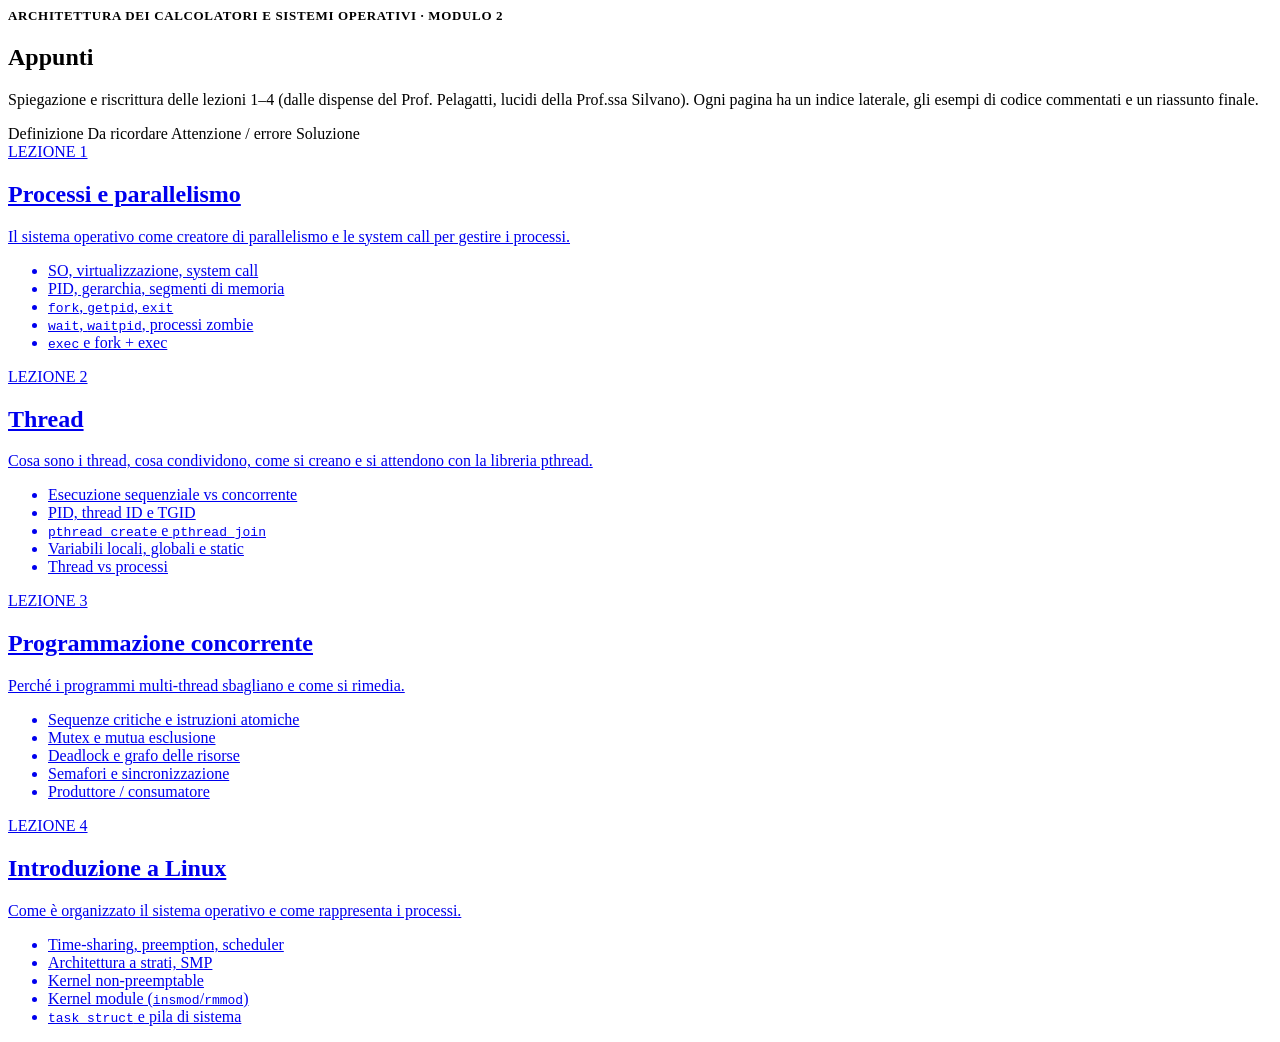
==== index.html @ bf4bdbc6 "Add files via upload" ====
<!doctype html>
<html lang="it">
<head>
<meta charset="utf-8">
<meta name="viewport" content="width=device-width, initial-scale=1">
<title>Appunti ACSO Modulo 2</title>
<link rel="stylesheet" href="style/style.css">
</head>
<body>
<section class="hero">
  <div style="font-size:13px;color:var(--accent);font-weight:700;letter-spacing:.05em;text-transform:uppercase">Architettura dei Calcolatori e Sistemi Operativi · Modulo 2</div>
  <h1>Appunti</h1>
  <p>Spiegazione e riscrittura delle lezioni 1–4 (dalle dispense del Prof. Pelagatti, lucidi della Prof.ssa Silvano). Ogni pagina ha un indice laterale, gli esempi di codice commentati e un riassunto finale.</p>
</section>

<div class="legend">
  <span class="def" style="background:var(--accent-soft)">Definizione</span>
  <span class="note" style="background:var(--note-bg)">Da ricordare</span>
  <span class="warn" style="background:var(--warn-bg)">Attenzione / errore</span>
  <span class="ok" style="background:var(--ok-bg)">Soluzione</span>
</div>

<div class="cards">
  <a class="card" href="capitoli/L01-processi-parallelismo.html">
    <span class="num">LEZIONE 1</span>
    <h2>Processi e parallelismo</h2>
    <p>Il sistema operativo come creatore di parallelismo e le system call per gestire i processi.</p>
    <ul>
      <li>SO, virtualizzazione, system call</li>
      <li>PID, gerarchia, segmenti di memoria</li>
      <li><code>fork</code>, <code>getpid</code>, <code>exit</code></li>
      <li><code>wait</code>, <code>waitpid</code>, processi zombie</li>
      <li><code>exec</code> e fork + exec</li>
    </ul>
  </a>
  <a class="card" href="capitoli/L02-thread.html">
    <span class="num">LEZIONE 2</span>
    <h2>Thread</h2>
    <p>Cosa sono i thread, cosa condividono, come si creano e si attendono con la libreria pthread.</p>
    <ul>
      <li>Esecuzione sequenziale vs concorrente</li>
      <li>PID, thread ID e TGID</li>
      <li><code>pthread_create</code> e <code>pthread_join</code></li>
      <li>Variabili locali, globali e static</li>
      <li>Thread vs processi</li>
    </ul>
  </a>
  <a class="card" href="capitoli/L03-programmazione-concorrente.html">
    <span class="num">LEZIONE 3</span>
    <h2>Programmazione concorrente</h2>
    <p>Perché i programmi multi-thread sbagliano e come si rimedia.</p>
    <ul>
      <li>Sequenze critiche e istruzioni atomiche</li>
      <li>Mutex e mutua esclusione</li>
      <li>Deadlock e grafo delle risorse</li>
      <li>Semafori e sincronizzazione</li>
      <li>Produttore / consumatore</li>
    </ul>
  </a>
  <a class="card" href="capitoli/L04-introduzione-linux.html">
    <span class="num">LEZIONE 4</span>
    <h2>Introduzione a Linux</h2>
    <p>Come è organizzato il sistema operativo e come rappresenta i processi.</p>
    <ul>
      <li>Time-sharing, preemption, scheduler</li>
      <li>Architettura a strati, SMP</li>
      <li>Kernel non-preemptable</li>
      <li>Kernel module (<code>insmod</code>/<code>rmmod</code>)</li>
      <li><code>task_struct</code> e pila di sistema</li>
    </ul>
  </a>
</div>
</body>
</html>
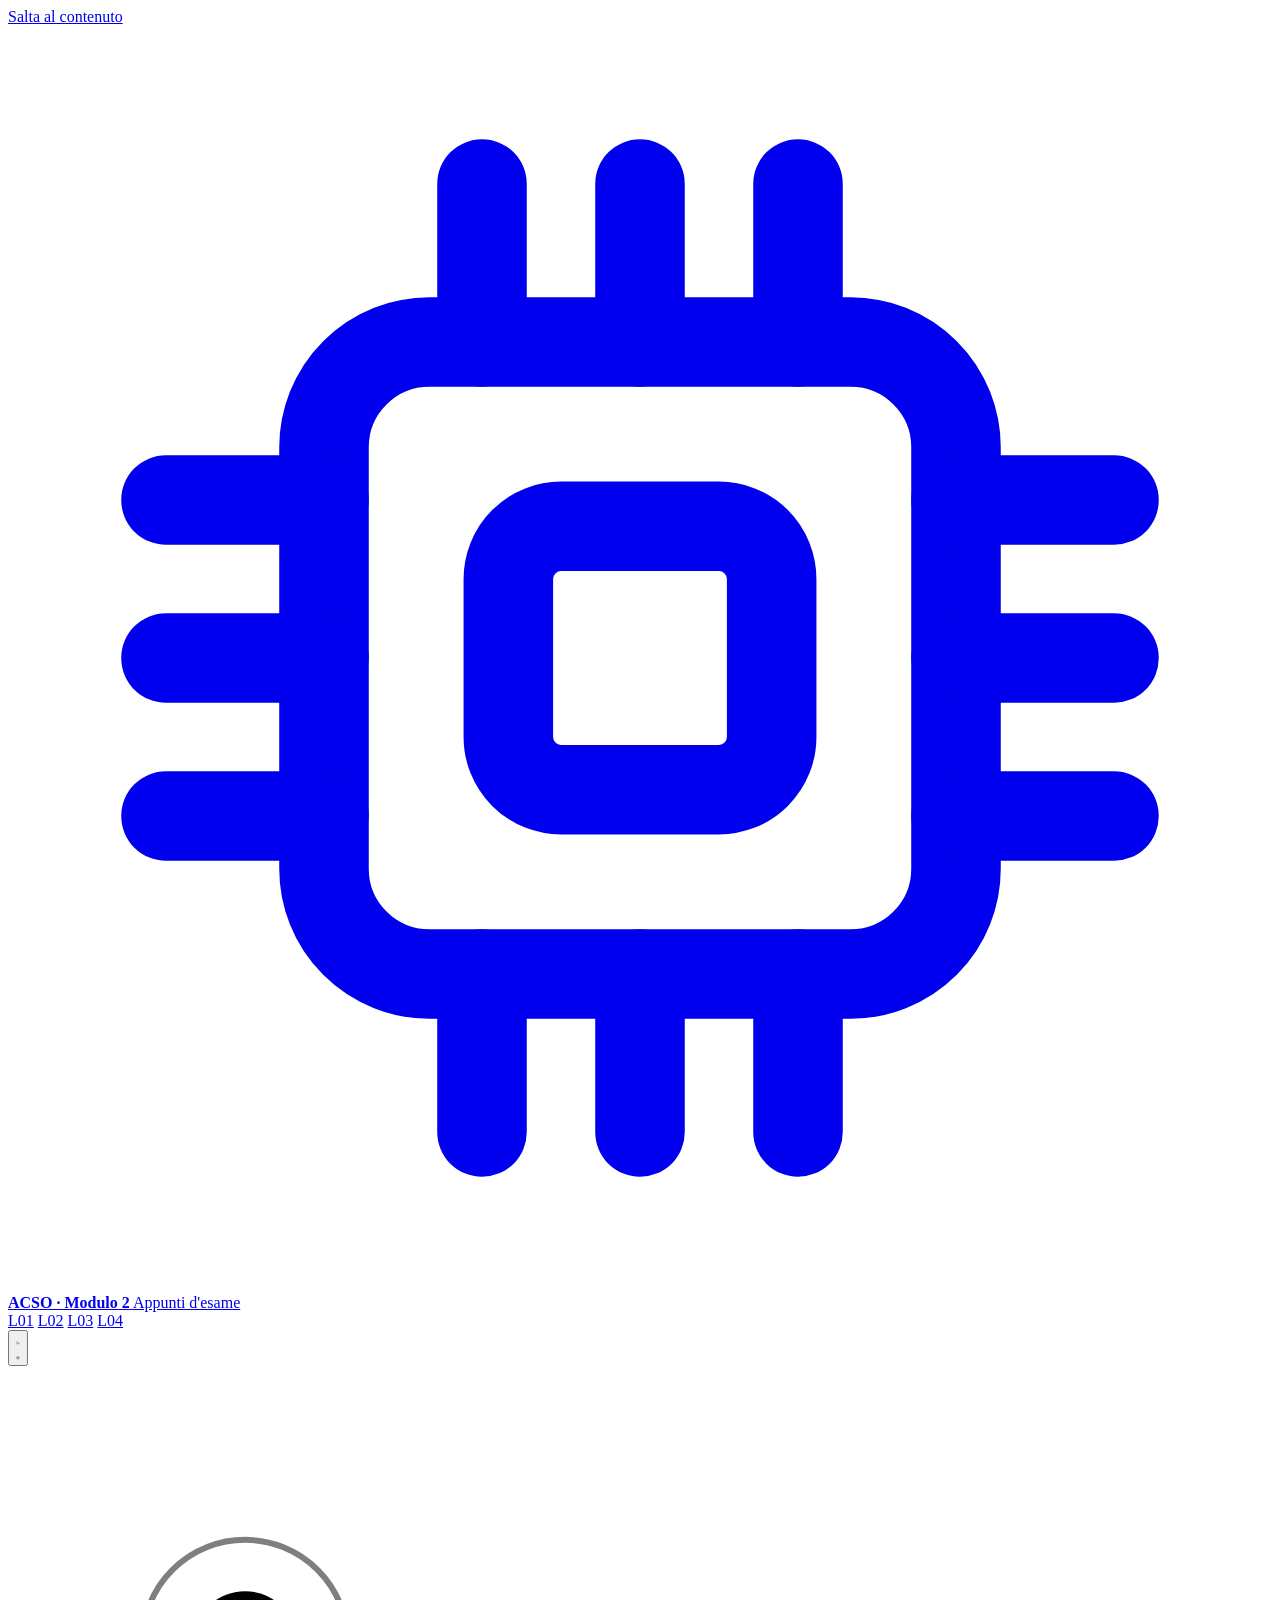
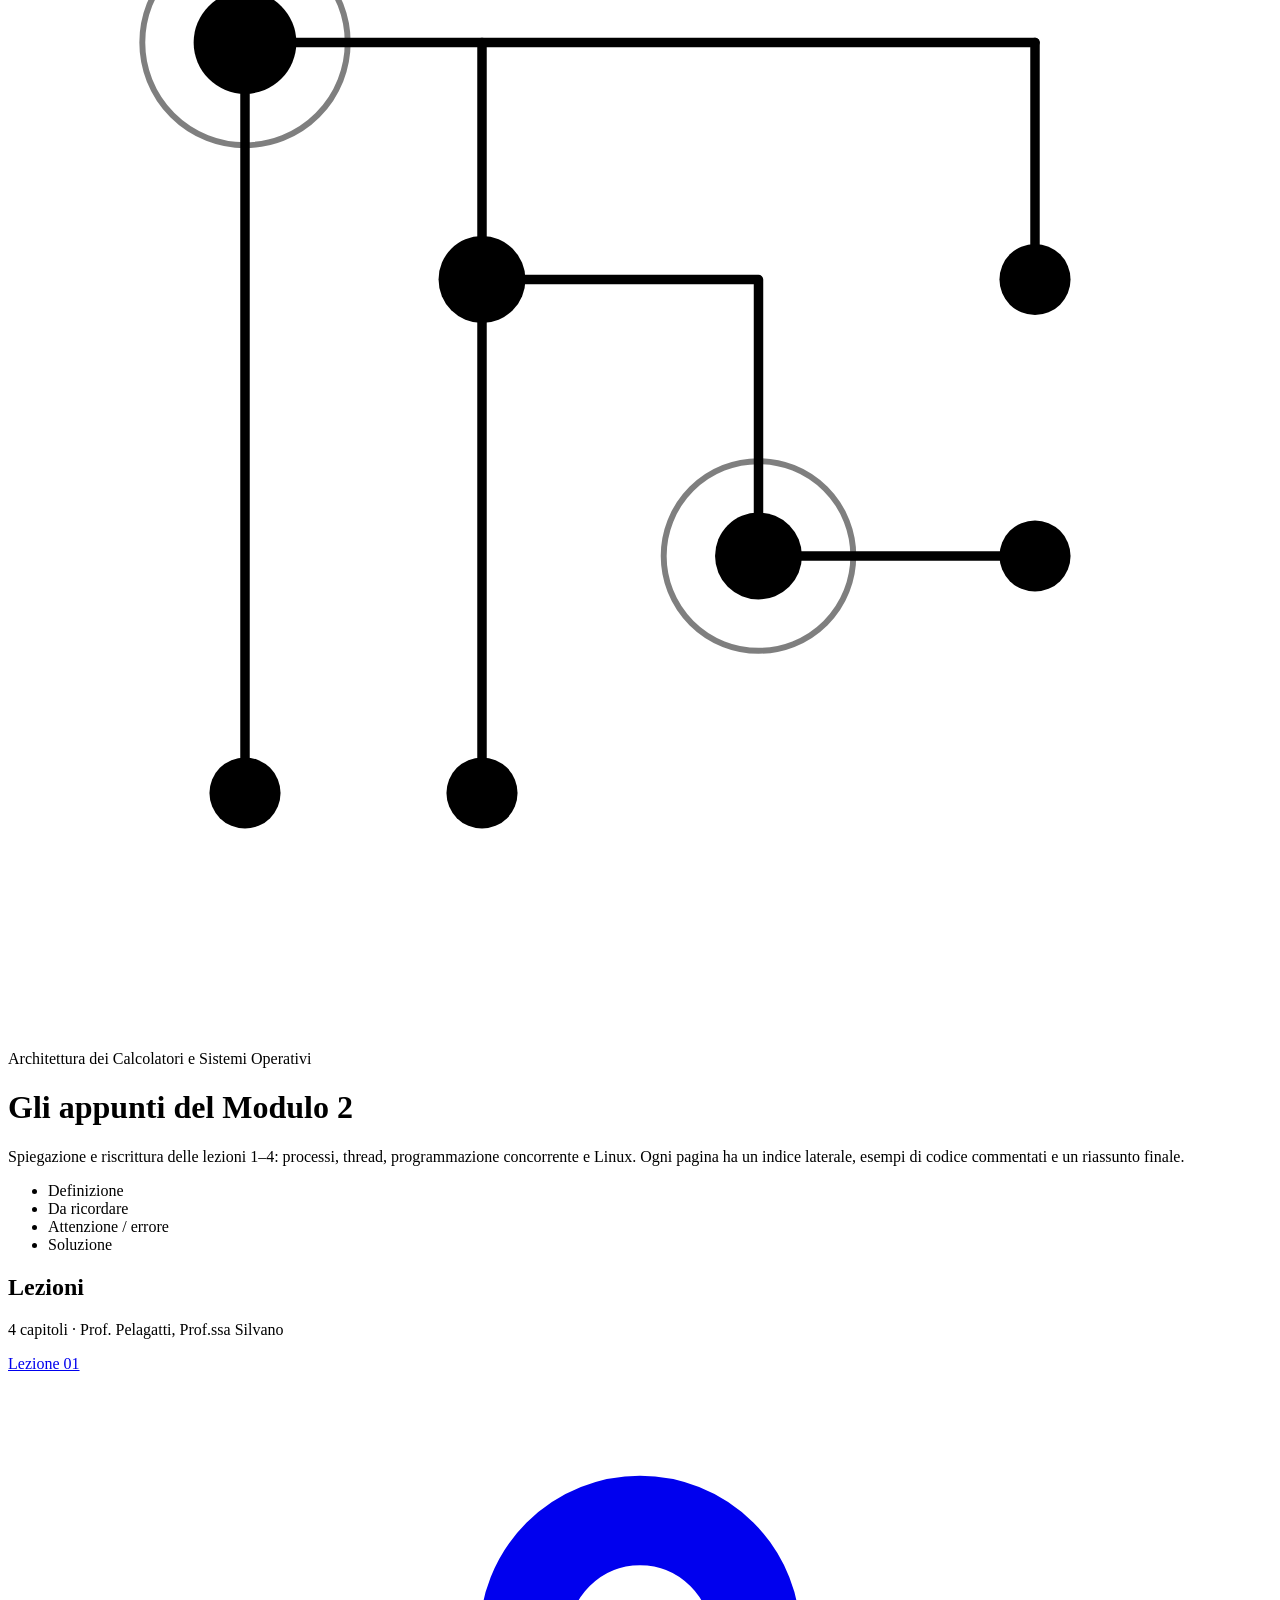
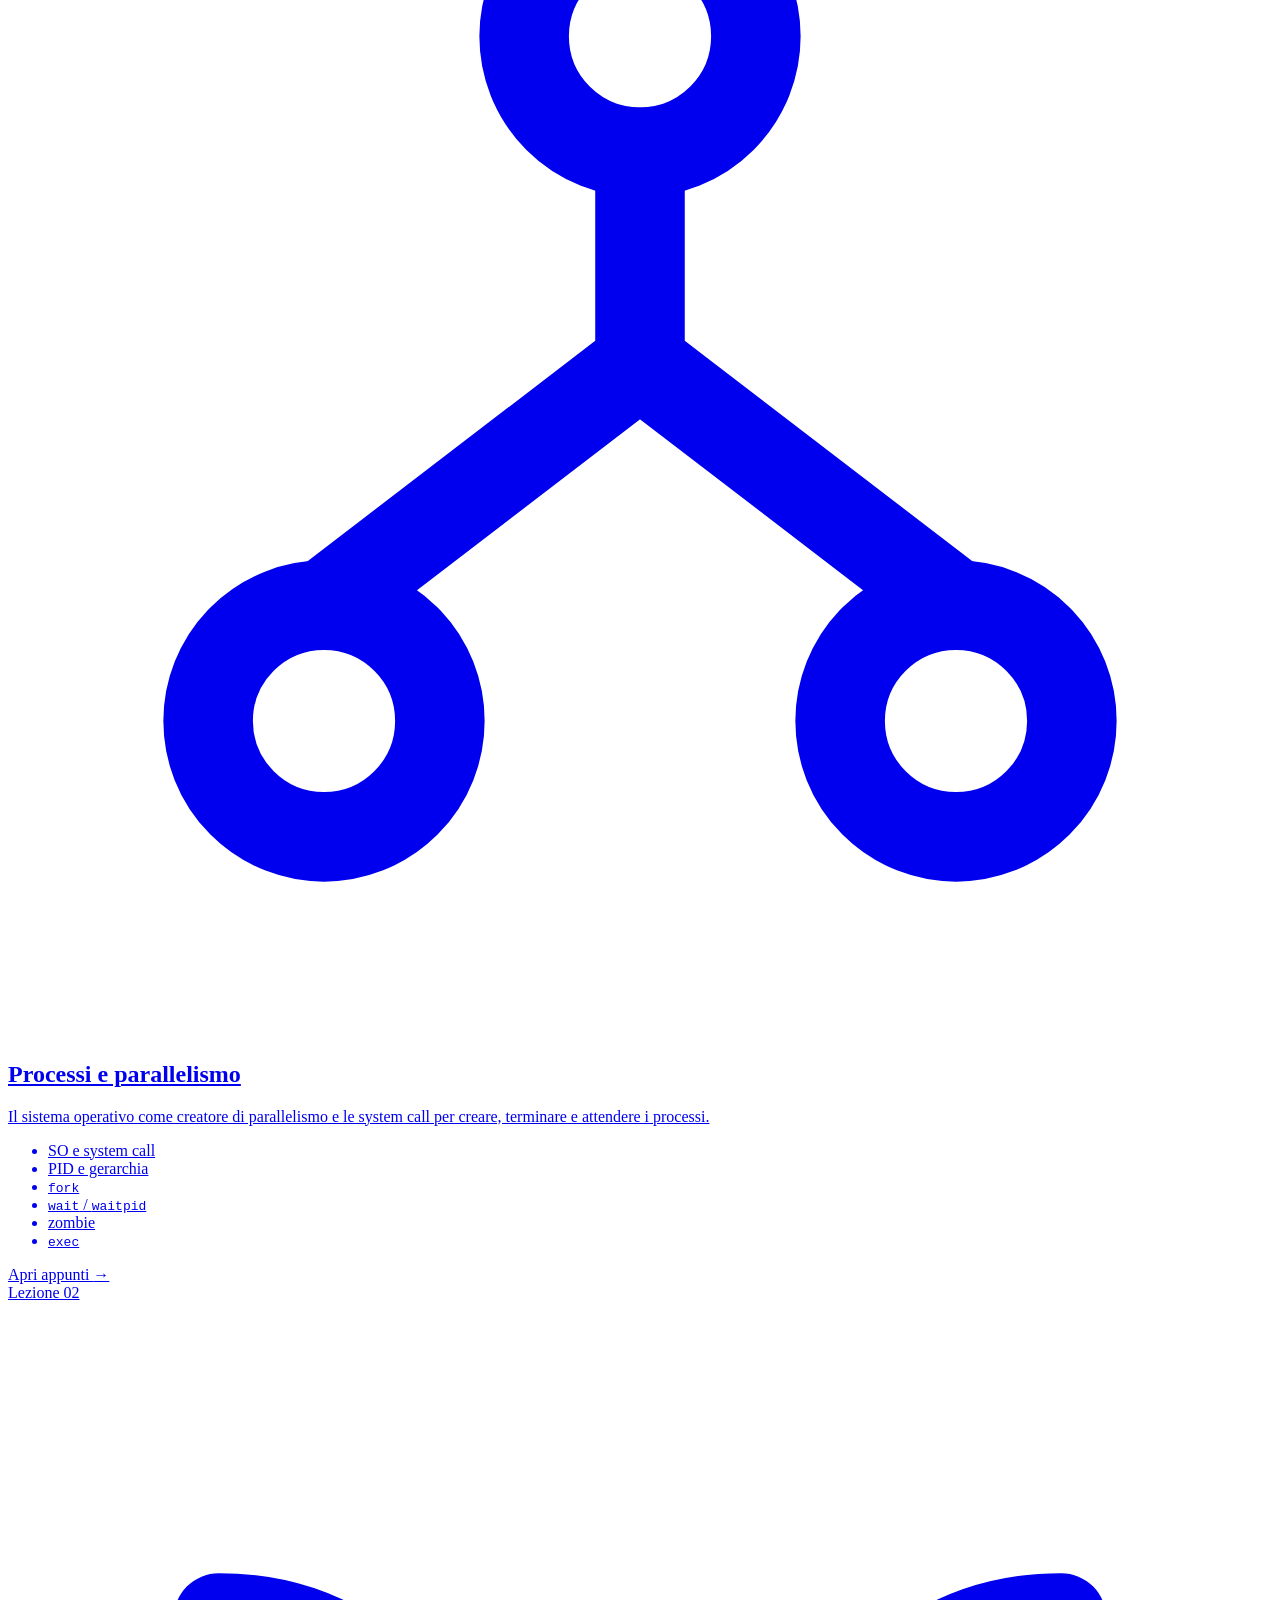
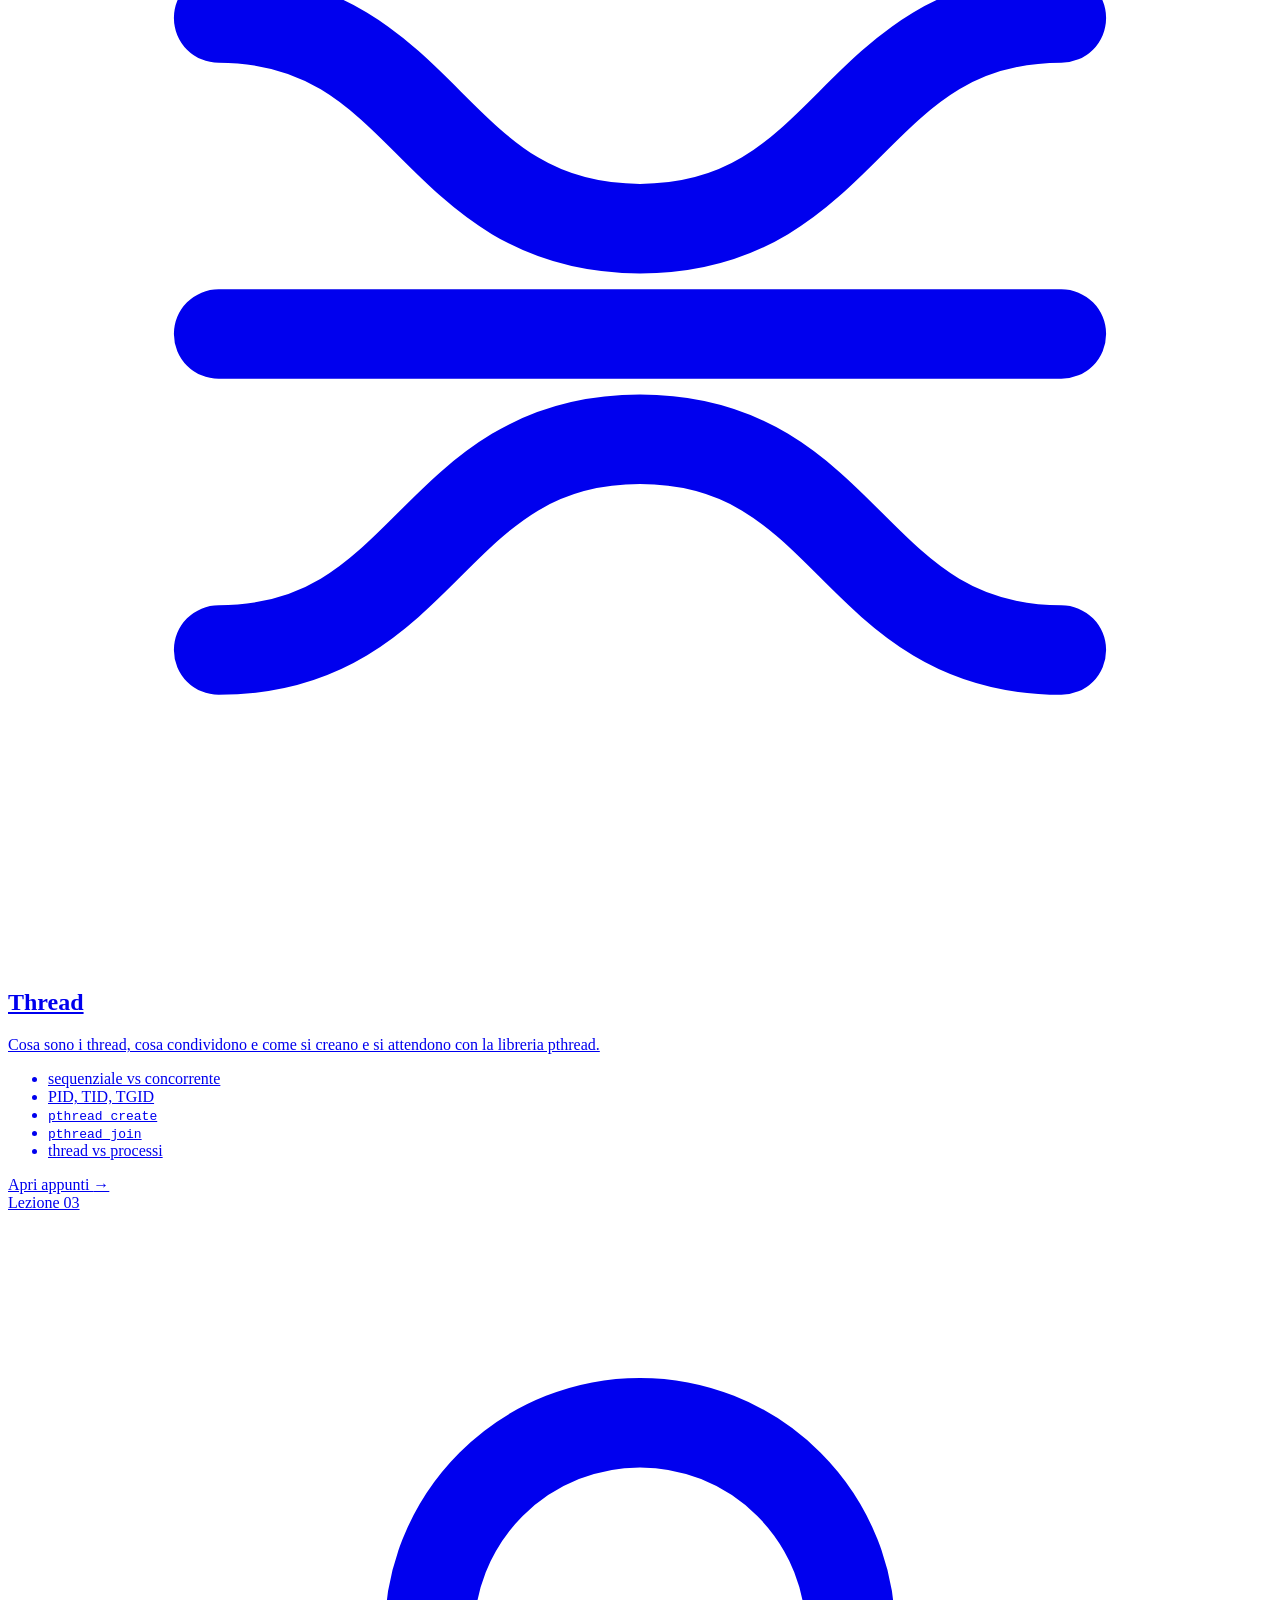
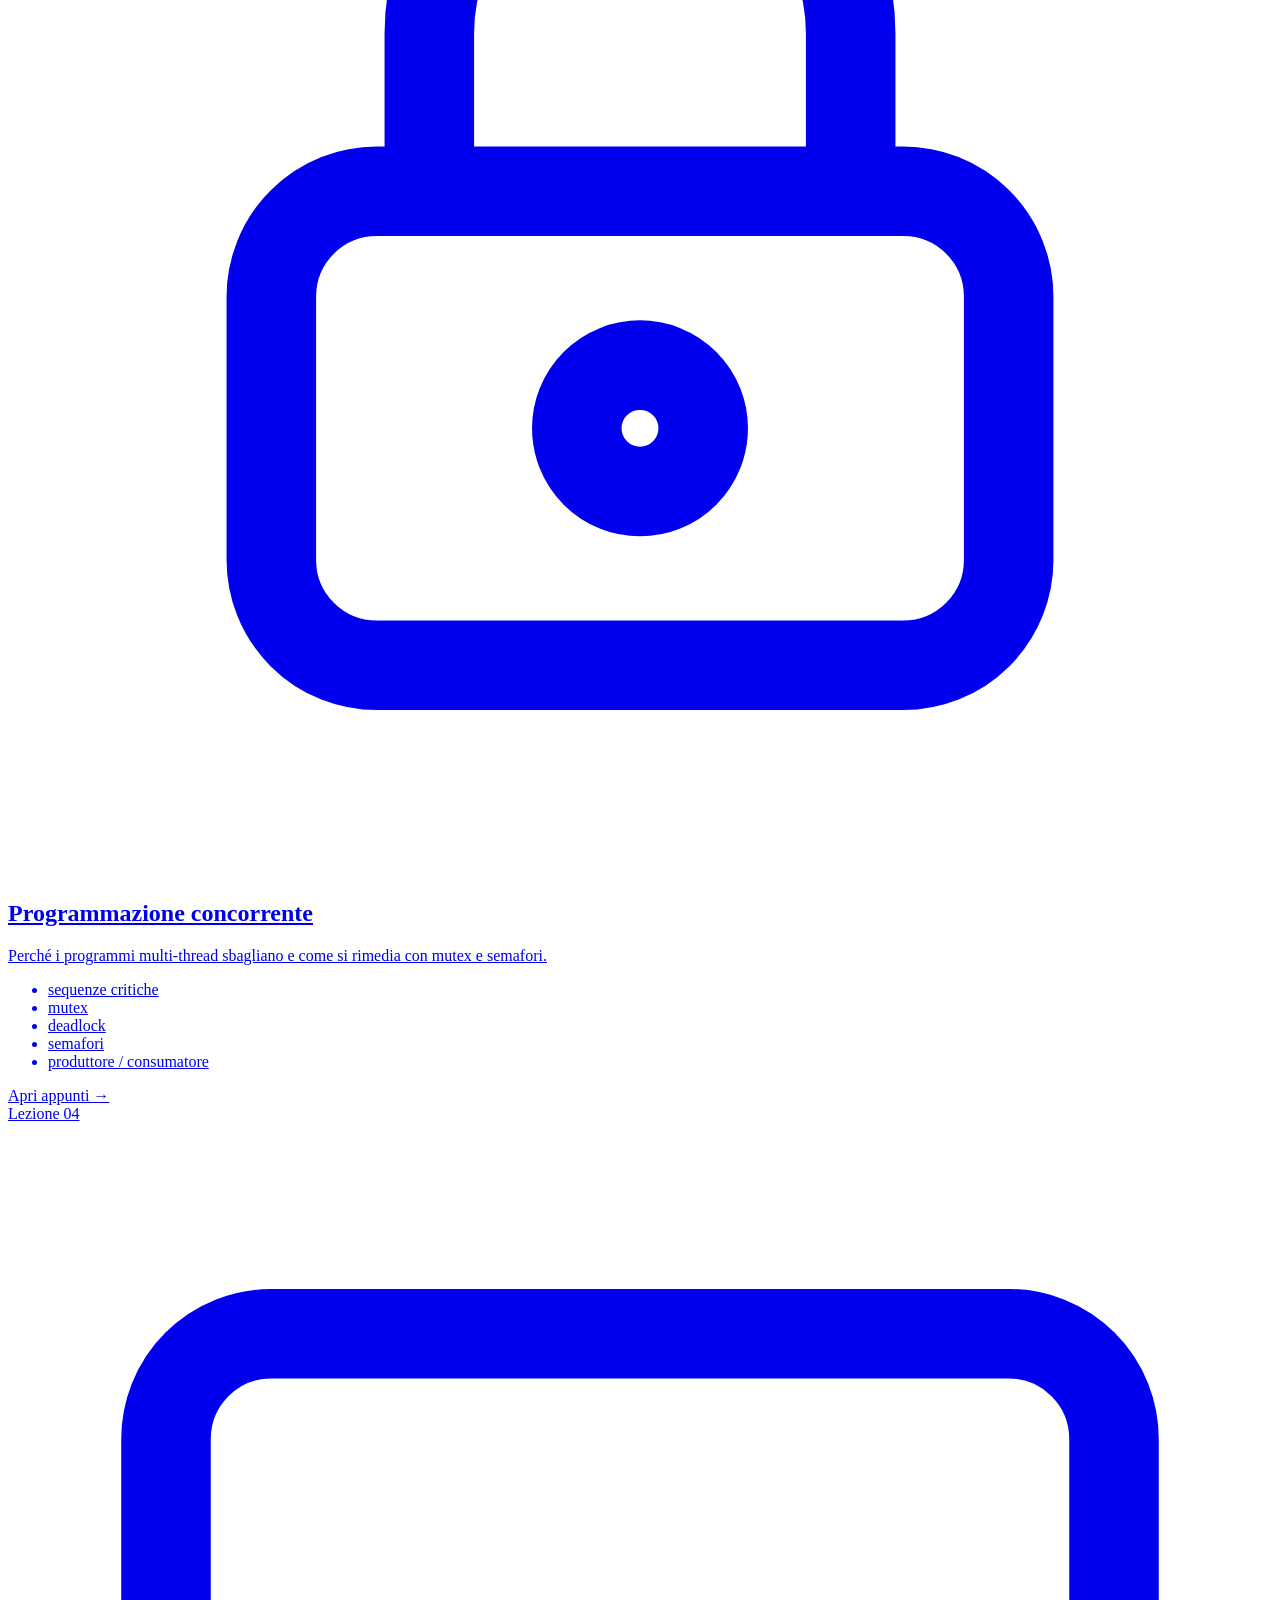
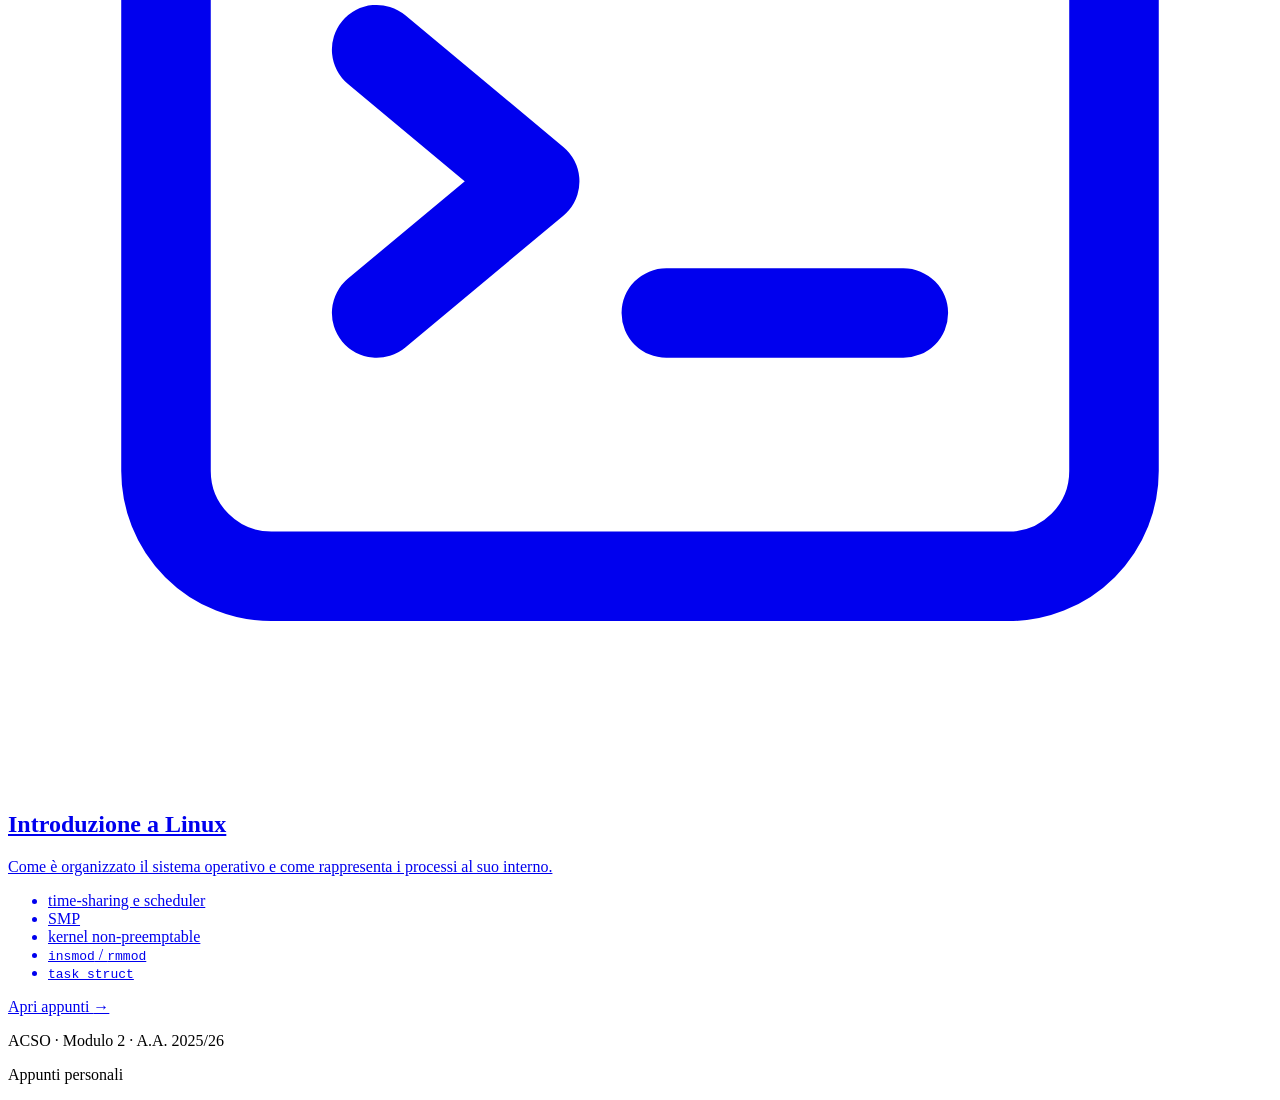
==== commit fdedfca3: "Add files via upload" ====
--- a/index.html
+++ b/index.html
@@ -3,72 +3,189 @@
 <head>
 <meta charset="utf-8">
 <meta name="viewport" content="width=device-width, initial-scale=1">
-<title>Appunti ACSO Modulo 2</title>
-<link rel="stylesheet" href="style/style.css">
+<title>Appunti ACSO</title>
+<script>
+  (function () {
+    var t = null;
+    try { t = localStorage.getItem("acso-tema"); } catch (e) {}
+    if (t) document.documentElement.setAttribute("data-theme", t);
+  })();
+</script>
+<link rel="stylesheet" href="style/home.css">
 </head>
 <body>
-<section class="hero">
-  <div style="font-size:13px;color:var(--accent);font-weight:700;letter-spacing:.05em;text-transform:uppercase">Architettura dei Calcolatori e Sistemi Operativi · Modulo 2</div>
-  <h1>Appunti</h1>
-  <p>Spiegazione e riscrittura delle lezioni 1–4 (dalle dispense del Prof. Pelagatti, lucidi della Prof.ssa Silvano). Ogni pagina ha un indice laterale, gli esempi di codice commentati e un riassunto finale.</p>
-</section>
+<a class="skip-link" href="#contenuto">Salta al contenuto</a>
 
-<div class="legend">
-  <span class="def" style="background:var(--accent-soft)">Definizione</span>
-  <span class="note" style="background:var(--note-bg)">Da ricordare</span>
-  <span class="warn" style="background:var(--warn-bg)">Attenzione / errore</span>
-  <span class="ok" style="background:var(--ok-bg)">Soluzione</span>
-</div>
+<header class="topbar">
+  <div class="topbar__inner">
+    <a class="brand" href="index.html">
+      <svg class="brand__mark" viewBox="0 0 24 24" fill="none" stroke="currentColor" stroke-width="1.7" stroke-linecap="round" stroke-linejoin="round" aria-hidden="true">
+        <rect x="6" y="6" width="12" height="12" rx="2"/>
+        <rect x="9.5" y="9.5" width="5" height="5" rx="1"/>
+        <path d="M9 3v3M12 3v3M15 3v3M9 18v3M12 18v3M15 18v3M3 9h3M3 12h3M3 15h3M18 9h3M18 12h3M18 15h3"/>
+      </svg>
+      <span class="brand__text">
+        <strong>ACSO · Modulo 2</strong>
+        <span>Appunti d'esame</span>
+      </span>
+    </a>
 
-<div class="cards">
-  <a class="card" href="capitoli/L01-processi-parallelismo.html">
-    <span class="num">LEZIONE 1</span>
-    <h2>Processi e parallelismo</h2>
-    <p>Il sistema operativo come creatore di parallelismo e le system call per gestire i processi.</p>
-    <ul>
-      <li>SO, virtualizzazione, system call</li>
-      <li>PID, gerarchia, segmenti di memoria</li>
-      <li><code>fork</code>, <code>getpid</code>, <code>exit</code></li>
-      <li><code>wait</code>, <code>waitpid</code>, processi zombie</li>
-      <li><code>exec</code> e fork + exec</li>
+    <nav class="topnav" aria-label="Lezioni">
+      <a href="capitoli/L01-processi-parallelismo.html">L01</a>
+      <a href="capitoli/L02-thread.html">L02</a>
+      <a href="capitoli/L03-programmazione-concorrente.html">L03</a>
+      <a href="capitoli/L04-introduzione-linux.html">L04</a>
+    </nav>
+
+    <button class="theme-toggle" type="button" data-theme-toggle aria-label="Cambia tema">
+      <svg class="icon--moon" viewBox="0 0 24 24" fill="none" stroke="currentColor" stroke-width="1.8" stroke-linecap="round" stroke-linejoin="round" aria-hidden="true">
+        <path d="M20 14.5A8.5 8.5 0 0 1 9.5 4a8.5 8.5 0 1 0 10.5 10.5Z"/>
+      </svg>
+      <svg class="icon--sun" viewBox="0 0 24 24" fill="none" stroke="currentColor" stroke-width="1.8" stroke-linecap="round" stroke-linejoin="round" aria-hidden="true">
+        <circle cx="12" cy="12" r="4"/>
+        <path d="M12 2v2M12 20v2M4.9 4.9l1.4 1.4M17.7 17.7l1.4 1.4M2 12h2M20 12h2M4.9 19.1l1.4-1.4M17.7 6.3l1.4-1.4"/>
+      </svg>
+    </button>
+  </div>
+</header>
+
+<main id="contenuto" class="page">
+  <header class="hero">
+    <svg class="hero__art" viewBox="0 0 320 320" fill="none" aria-hidden="true" focusable="false">
+      <g stroke="currentColor" stroke-width="2.4" stroke-linecap="round">
+        <path d="M60 70h200"/>
+        <path d="M60 70v190M120 70v60M120 130h70M190 130v70M190 200h70M120 130v130"/>
+        <path d="M260 70v60"/>
+      </g>
+      <g fill="currentColor">
+        <circle cx="60" cy="70" r="13"/>
+        <circle cx="120" cy="130" r="11"/>
+        <circle cx="190" cy="200" r="11"/>
+        <circle cx="260" cy="130" r="9"/>
+        <circle cx="60" cy="260" r="9"/>
+        <circle cx="120" cy="260" r="9"/>
+        <circle cx="260" cy="200" r="9"/>
+      </g>
+      <g stroke="currentColor" stroke-width="1.5" opacity=".5">
+        <circle cx="60" cy="70" r="26"/>
+        <circle cx="190" cy="200" r="24"/>
+      </g>
+    </svg>
+
+    <p class="hero__kicker">Architettura dei Calcolatori e Sistemi Operativi</p>
+    <h1>Gli appunti del Modulo 2</h1>
+    <p class="hero__lede">Spiegazione e riscrittura delle lezioni 1–4: processi, thread, programmazione concorrente e Linux. Ogni pagina ha un indice laterale, esempi di codice commentati e un riassunto finale.</p>
+
+    <ul class="chips" aria-label="Legenda dei riquadri">
+      <li class="def">Definizione</li>
+      <li class="note">Da ricordare</li>
+      <li class="warn">Attenzione / errore</li>
+      <li class="ok">Soluzione</li>
     </ul>
-  </a>
-  <a class="card" href="capitoli/L02-thread.html">
-    <span class="num">LEZIONE 2</span>
-    <h2>Thread</h2>
-    <p>Cosa sono i thread, cosa condividono, come si creano e si attendono con la libreria pthread.</p>
-    <ul>
-      <li>Esecuzione sequenziale vs concorrente</li>
-      <li>PID, thread ID e TGID</li>
-      <li><code>pthread_create</code> e <code>pthread_join</code></li>
-      <li>Variabili locali, globali e static</li>
-      <li>Thread vs processi</li>
-    </ul>
-  </a>
-  <a class="card" href="capitoli/L03-programmazione-concorrente.html">
-    <span class="num">LEZIONE 3</span>
-    <h2>Programmazione concorrente</h2>
-    <p>Perché i programmi multi-thread sbagliano e come si rimedia.</p>
-    <ul>
-      <li>Sequenze critiche e istruzioni atomiche</li>
-      <li>Mutex e mutua esclusione</li>
-      <li>Deadlock e grafo delle risorse</li>
-      <li>Semafori e sincronizzazione</li>
-      <li>Produttore / consumatore</li>
-    </ul>
-  </a>
-  <a class="card" href="capitoli/L04-introduzione-linux.html">
-    <span class="num">LEZIONE 4</span>
-    <h2>Introduzione a Linux</h2>
-    <p>Come è organizzato il sistema operativo e come rappresenta i processi.</p>
-    <ul>
-      <li>Time-sharing, preemption, scheduler</li>
-      <li>Architettura a strati, SMP</li>
-      <li>Kernel non-preemptable</li>
-      <li>Kernel module (<code>insmod</code>/<code>rmmod</code>)</li>
-      <li><code>task_struct</code> e pila di sistema</li>
-    </ul>
-  </a>
-</div>
+  </header>
+
+  <div class="section-head">
+    <h2>Lezioni</h2>
+    <p>4 capitoli · Prof. Pelagatti, Prof.ssa Silvano</p>
+  </div>
+
+  <div class="lesson-grid">
+    <a class="lesson-card" href="capitoli/L01-processi-parallelismo.html" data-hue="blue">
+      <span class="lesson-card__num">Lezione 01
+        <svg class="lesson-card__icon" viewBox="0 0 24 24" fill="none" stroke="currentColor" stroke-width="1.7" stroke-linecap="round" stroke-linejoin="round" aria-hidden="true"><circle cx="12" cy="5" r="2.2"/><circle cx="6" cy="18" r="2.2"/><circle cx="18" cy="18" r="2.2"/><path d="M12 7.2v4M12 11.2 6 15.8M12 11.2l6 4.6"/></svg>
+      </span>
+      <h2 class="lesson-card__title">Processi e parallelismo</h2>
+      <p class="lesson-card__desc">Il sistema operativo come creatore di parallelismo e le system call per creare, terminare e attendere i processi.</p>
+      <ul class="lesson-card__tags">
+        <li>SO e system call</li>
+        <li>PID e gerarchia</li>
+        <li><code>fork</code></li>
+        <li><code>wait</code> / <code>waitpid</code></li>
+        <li>zombie</li>
+        <li><code>exec</code></li>
+      </ul>
+      <div class="lesson-card__foot"><span class="lesson-card__cta">Apri appunti <span class="lesson-card__arrow" aria-hidden="true">→</span></span></div>
+    </a>
+
+    <a class="lesson-card" href="capitoli/L02-thread.html" data-hue="violet">
+      <span class="lesson-card__num">Lezione 02
+        <svg class="lesson-card__icon" viewBox="0 0 24 24" fill="none" stroke="currentColor" stroke-width="1.7" stroke-linecap="round" stroke-linejoin="round" aria-hidden="true"><path d="M4 6c4 0 4 4 8 4s4-4 8-4M4 12h16M4 18c4 0 4-4 8-4s4 4 8 4"/></svg>
+      </span>
+      <h2 class="lesson-card__title">Thread</h2>
+      <p class="lesson-card__desc">Cosa sono i thread, cosa condividono e come si creano e si attendono con la libreria pthread.</p>
+      <ul class="lesson-card__tags">
+        <li>sequenziale vs concorrente</li>
+        <li>PID, TID, TGID</li>
+        <li><code>pthread_create</code></li>
+        <li><code>pthread_join</code></li>
+        <li>thread vs processi</li>
+      </ul>
+      <div class="lesson-card__foot"><span class="lesson-card__cta">Apri appunti <span class="lesson-card__arrow" aria-hidden="true">→</span></span></div>
+    </a>
+
+    <a class="lesson-card" href="capitoli/L03-programmazione-concorrente.html" data-hue="orange">
+      <span class="lesson-card__num">Lezione 03
+        <svg class="lesson-card__icon" viewBox="0 0 24 24" fill="none" stroke="currentColor" stroke-width="1.7" stroke-linecap="round" stroke-linejoin="round" aria-hidden="true"><rect x="5" y="11" width="14" height="9" rx="2"/><path d="M8 11V8a4 4 0 0 1 8 0v3"/><circle cx="12" cy="15.5" r="1.2"/></svg>
+      </span>
+      <h2 class="lesson-card__title">Programmazione concorrente</h2>
+      <p class="lesson-card__desc">Perché i programmi multi-thread sbagliano e come si rimedia con mutex e semafori.</p>
+      <ul class="lesson-card__tags">
+        <li>sequenze critiche</li>
+        <li>mutex</li>
+        <li>deadlock</li>
+        <li>semafori</li>
+        <li>produttore / consumatore</li>
+      </ul>
+      <div class="lesson-card__foot"><span class="lesson-card__cta">Apri appunti <span class="lesson-card__arrow" aria-hidden="true">→</span></span></div>
+    </a>
+
+    <a class="lesson-card" href="capitoli/L04-introduzione-linux.html" data-hue="green">
+      <span class="lesson-card__num">Lezione 04
+        <svg class="lesson-card__icon" viewBox="0 0 24 24" fill="none" stroke="currentColor" stroke-width="1.7" stroke-linecap="round" stroke-linejoin="round" aria-hidden="true"><rect x="3" y="4" width="18" height="16" rx="2"/><path d="m7 10 3 2.5L7 15M12.5 15H17"/></svg>
+      </span>
+      <h2 class="lesson-card__title">Introduzione a Linux</h2>
+      <p class="lesson-card__desc">Come è organizzato il sistema operativo e come rappresenta i processi al suo interno.</p>
+      <ul class="lesson-card__tags">
+        <li>time-sharing e scheduler</li>
+        <li>SMP</li>
+        <li>kernel non-preemptable</li>
+        <li><code>insmod</code> / <code>rmmod</code></li>
+        <li><code>task_struct</code></li>
+      </ul>
+      <div class="lesson-card__foot"><span class="lesson-card__cta">Apri appunti <span class="lesson-card__arrow" aria-hidden="true">→</span></span></div>
+    </a>
+  </div>
+
+  <footer class="site-footer">
+    <p>ACSO · Modulo 2 · A.A. 2025/26</p>
+    <p>Appunti personali</p>
+  </footer>
+</main>
+
+<script>
+  (function () {
+    var root = document.documentElement;
+    var media = window.matchMedia("(prefers-color-scheme: dark)");
+    var btn = document.querySelector("[data-theme-toggle]");
+    function current() {
+      var t = root.getAttribute("data-theme");
+      return t || (media.matches ? "dark" : "light");
+    }
+    function sync() {
+      var dark = current() === "dark";
+      root.classList.toggle("is-dark", dark);
+      btn.setAttribute("aria-pressed", String(dark));
+      btn.title = dark ? "Tema chiaro" : "Tema scuro";
+    }
+    btn.addEventListener("click", function () {
+      var next = current() === "dark" ? "light" : "dark";
+      root.setAttribute("data-theme", next);
+      try { localStorage.setItem("acso-tema", next); } catch (e) {}
+      sync();
+    });
+    media.addEventListener("change", sync);
+    sync();
+  })();
+</script>
 </body>
 </html>
